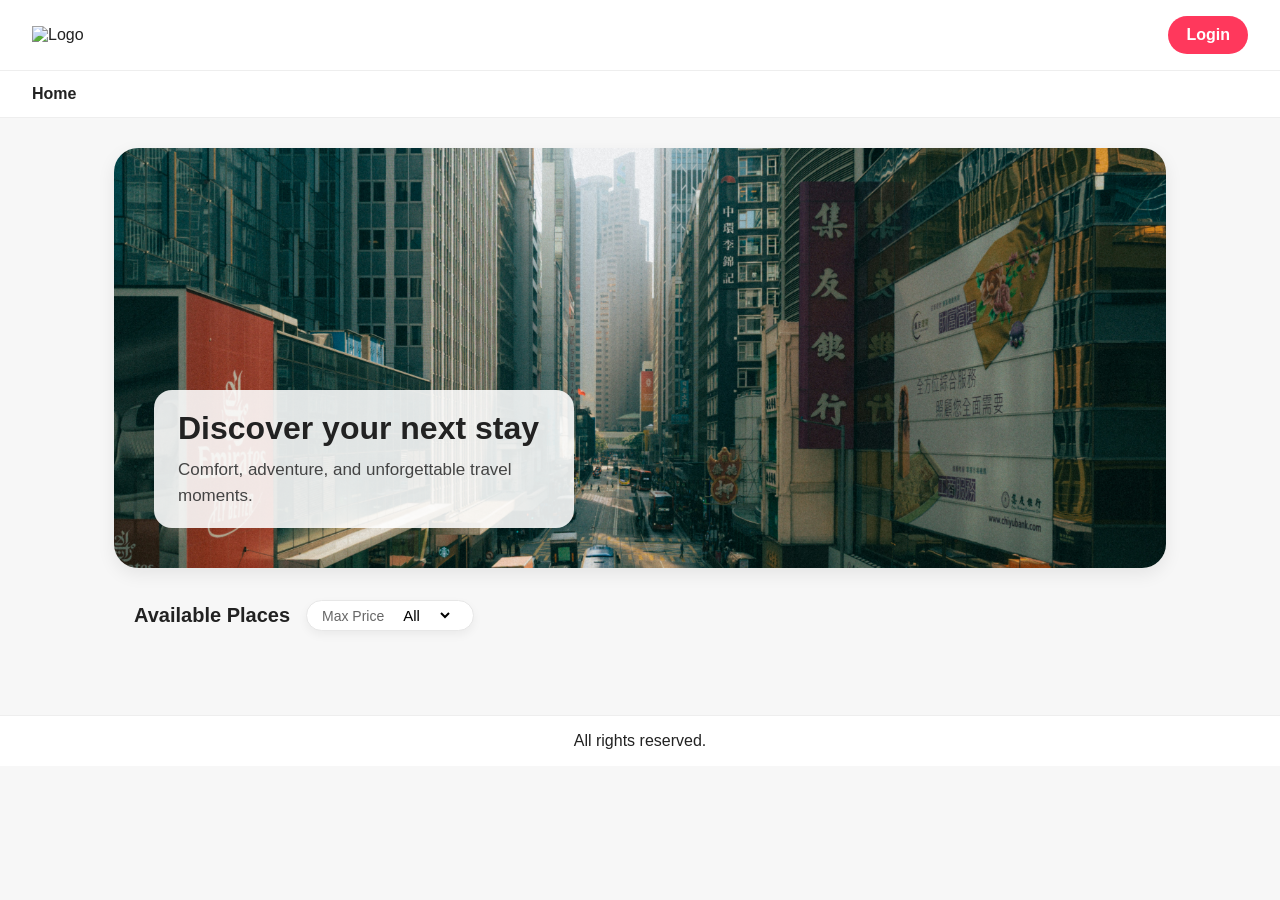
==== part4/index.html @ b3abed6b "adding part4" ====
<!-- index.html -->
<!DOCTYPE html>
<html lang="en">
<head>
    <meta charset="UTF-8">
    <meta name="viewport" content="width=device-width, initial-scale=1.0">
    <link rel="icon" href="icon.png">
    <title>List of Places</title>
    <link rel="stylesheet" href="styles.css">
</head>
<body>

    <header>
        <img src="logo.png" alt="Logo" class="logo">
        <a href="login.html" class="login-button" id="login-link">Login</a>
        <button id="logout-btn" style="display:none;">Logout</button>
    </header>

    <nav>
        <a href="index.html">Home</a>
    </nav>

    <main>
        <section class="hero-slider">
    <div class="slides">
        <div class="slide active">
            <img src="alex-safareli-VpXiFTUfkdE-unsplash.jpg" alt="Travel stay">
            <div class="slide-text">
                <h2>Discover your next stay</h2>
                <p>Comfort, adventure, and unforgettable travel moments.</p>
            </div>
        </div>

        <div class="slide">
            <img src="patrick-untersee-j3f1lwXBuAI-unsplash.jpg" alt="Remote travel">
            <div class="slide-text">
                <h2>Travel and stay connected</h2>
                <p>Perfect places for work, relaxation, and exploration.</p>
            </div>
        </div>

        <div class="slide">
            <img src="pic-article-02.jpg" alt="Unique experience">
            <div class="slide-text">
                <h2>Live unique travel experiences</h2>
                <p>From city escapes to peaceful retreats.</p>
            </div>
        </div>
    </div>
</section>

        <div class="filter-bar">
    <h2>Available Places</h2>

    <div class="filter-box">
        <span>Max Price</span>
        <select id="price-filter">
            <option value="all">All</option>
            <option value="10">$10</option>
            <option value="50">$50</option>
            <option value="100">$100</option>
        </select>
    </div>
</div>

<section id="places-list"></section>

        <section id="places-list"></section>
    </main>

    <footer>
        <p>All rights reserved.</p>
    </footer>

    <script src="scripts.js"></script>
</body>
</html>
---- part4/styles.css ----
* {
    box-sizing: border-box;
    margin: 0;
    padding: 0;
    font-family: Arial, sans-serif;
}

html, body {
    background-color: #f7f7f7;
    color: #222;

}


header {
    background-color: #fff;
    padding: 16px 32px;
    display: flex;
    justify-content: space-between;
    align-items: center;
    border-bottom: 1px solid #eee;
}

nav {
    background-color: #fff;
    padding: 14px 32px;
    border-bottom: 1px solid #eee;
}

nav a {
    color: #222;
    text-decoration: none;
    margin-right: 20px;
    font-weight: 600;
}

main {
    max-width: 1100px;
    margin: 30px auto;
    padding: 0 24px;
    flex: 1;
}

.logo {
    width: 110px;
    height: auto;
}

.login-button,
.details-button,
button,
#logout-btn {
    display: inline-block;
    background-color: #ff385c;
    color: #fff;
    text-decoration: none;
    border: none;
    border-radius: 999px;
    padding: 10px 18px;
    font-weight: 600;
    cursor: pointer;
}

.details-button:hover,
button:hover,
.login-button:hover,
#logout-btn:hover {
    background-color: #e31c5f;
}

.form,
#login-form {
    display: flex;
    flex-direction: column;
    max-width: 400px;
}

input,
textarea,
select {
    width: 100%;
    margin-bottom: 15px;
    padding: 10px 12px;
    border: 1px solid #ccc;
    border-radius: 10px;
    font-size: 15px;
}

textarea {
    min-height: 100px;
    resize: vertical;
}

.hero-slider {
    position: relative;
    width: 100%;
    margin: 0 0 32px;
    overflow: hidden;
    border-radius: 24px;
    background-color: #fff;
    box-shadow: 0 6px 18px rgba(0, 0, 0, 0.08);
}

.slides {
    display: flex;
    transition: transform 0.6s ease-in-out;
    height: 420px;
}

.slide {
    min-width: 100%;
    height: 100%;
    position: relative;
}

.slide img {
    width: 100%;
    height: 100%;
    object-fit: cover;
    display: block;
    background-color: #f2f2f2;
}

.slide-text {
    position: absolute;
    left: 40px;
    bottom: 40px;
    background: rgba(255, 255, 255, 0.88);
    padding: 20px 24px;
    border-radius: 18px;
    max-width: 420px;
}

.slide-text h2 {
    margin-bottom: 10px;
    font-size: 32px;
    color: #222;
}

.slide-text p {
    font-size: 17px;
    color: #444;
    line-height: 1.5;
}

#places-list {
    display: grid;
    grid-template-columns: repeat(auto-fit, minmax(280px, 1fr));
    justify-content: start;
    gap: 24px;
    margin-top: 24px;
}

.place-card {
    width: 320px;
    background: #fff;
    overflow: hidden;
    box-shadow: 0 6px 18px rgba(0, 0, 0, 0.08);
    transition: transform 0.2s ease, box-shadow 0.2s ease;
    margin: 20px;
    padding: 10px;
    border: 1px solid #ddd;
    border-radius: 10px;
}

.place-card:hover {
    transform: translateY(-6px);
    box-shadow: 0 12px 24px rgba(0, 0, 0, 0.12);
}

.place-card-image-wrap {
    width: 100%;
    height: 220px;
    overflow: hidden;
}

.place-card-image {
    width: 100%;
    height: 100%;
    object-fit: cover;
    display: block;
}

.place-card-body {
    padding: 18px;
}

.place-title {
    font-size: 20px;
    font-weight: 700;
    color: #222;
    margin-bottom: 8px;
}

.place-location {
    font-size: 14px;
    color: #777;
    margin-bottom: 10px;
}

.place-description {
    font-size: 14px;
    color: #444;
    line-height: 1.5;
    margin-bottom: 14px;
}

.place-price {
    margin-bottom: 14px;
}

.price-amount {
    font-size: 28px;
    font-weight: 800;
    color: #111;
}

.price-unit {
    font-size: 14px;
    color: #666;
    margin-left: 6px;
}

.place-details-card {
    background: #fff;
    border-radius: 24px;
    overflow: hidden;
    border: 1px solid #e7e7e7;
    box-shadow: 0 8px 20px rgba(0, 0, 0, 0.08);
    margin-bottom: 32px;
}

.place-details-card .place-card-image-wrap {
    width: 100%;
    height: 380px;
    overflow: hidden;
}

.place-details-card .place-card-body {
    padding: 28px;
}

.place-details-card .place-title {
    font-size: 36px;
    font-weight: 700;
    color: #222;
    margin-bottom: 10px;
}

.place-details-card .place-location {
    font-size: 18px;
    color: #666;
    margin-bottom: 14px;
}

.place-details-card .place-description {
    font-size: 18px;
    color: #444;
    line-height: 1.6;
    margin-bottom: 18px;
}

.place-details-card .price-amount {
    font-size: 42px;
    font-weight: 800;
    color: #111;
}

.place-details-card .price-unit {
    font-size: 20px;
    color: #666;
    margin-left: 8px;
}

#reviews {
    margin-top: 20px;
}

#reviews h2 {
    font-size: 32px;
    margin-bottom: 16px;
    color: #222;
}

.review-card {
    background: #fff;
    box-shadow: 0 4px 12px rgba(0, 0, 0, 0.06);
    margin: 20px;
    padding: 10px;
    border: 1px solid #ddd;
    border-radius: 10px;
}

.stars {
    color: #ffb400;
    font-size: 20px;
    letter-spacing: 2px;
    margin: 6px 0;
}

#add-review {
    margin: 20px;
    padding: 20px;

    background: #fff;
    border: 1px solid #ddd;
    border-radius: 10px;

    box-shadow: 0 4px 12px rgba(0, 0, 0, 0.06);
}

#add-review h2 {
    margin-bottom: 16px;
    font-size: 30px;
}

footer {
    background-color: #fff;
    color: #222;
    text-align: center;
    padding: 1rem;
    margin-top: 30px;
    border-top: 1px solid #eee;
}

.filter-bar {
    display: flex;
    justify-content: flex-start;
    align-items: center;
    gap: 16px;
    flex-wrap: wrap;
    margin: 30px 10px;
    padding: 0px 10px;
}

.filter-bar h2 {
    font-size: 20px;
    font-weight: 700;
}

.filter-box {
    display: flex;
    align-items: center;
    gap: 10px;
    background: #fff;
    padding: 0px 15px;
    border-radius: 999px;
    border: 1px solid #e7e7e7;
    box-shadow: 0 4px 10px rgba(0,0,0,0.05);
    
}

.filter-box span {
    padding: 0px 0px;
    font-size: 14px;
    color: #666;
    align-items: center;
    white-space: nowrap;
}

#price-filter {
    border: none;
    outline: none;
    background: transparent;
    font-weight: 100;
    cursor: pointer;
    margin: 5px;
    padding: 0;
}
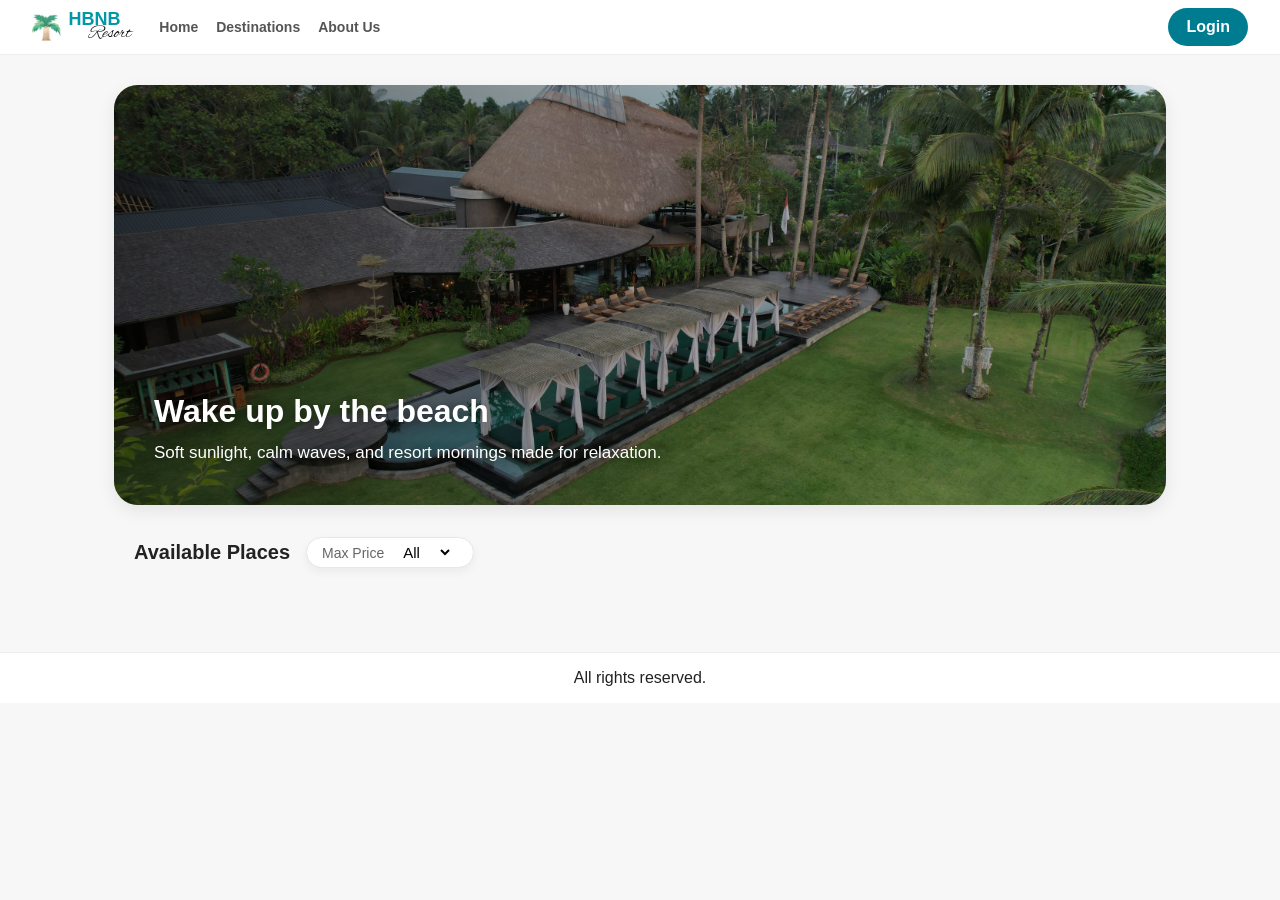
==== commit ebe95dd4: "forntend improvment" ====
--- a/part4/index.html
+++ b/part4/index.html
@@ -4,46 +4,77 @@
 <head>
     <meta charset="UTF-8">
     <meta name="viewport" content="width=device-width, initial-scale=1.0">
-    <link rel="icon" href="icon.png">
+    <link rel="icon" href="images/Palm%20HBNB.png">
     <title>List of Places</title>
+    <link href="https://fonts.googleapis.com/css2?family=Alex+Brush&display=swap" rel="stylesheet">
     <link rel="stylesheet" href="styles.css">
 </head>
 <body>
 
     <header>
-        <img src="logo.png" alt="Logo" class="logo">
-        <a href="login.html" class="login-button" id="login-link">Login</a>
-        <button id="logout-btn" style="display:none;">Logout</button>
+        <a href="index.html" class="brand" aria-label="Go to home page">
+            <img src="images/Palm%20HBNB.png" alt="Palm HBNB logo" class="logo">
+            <span class="brand-name"><span>HBNB</span><span class="brand-script">Resort</span></span>
+        </a>
+        <nav class="header-nav" aria-label="Primary navigation">
+            <a href="index.html">Home</a>
+            <a href="destinations.html">Destinations</a>
+            <a href="about.html">About Us</a>
+        </nav>
+        <div class="header-actions">
+            <a href="login.html" class="login-button" id="login-link">Login</a>
+            <button id="logout-btn" style="display:none;">Logout</button>
+        </div>
     </header>
-
-    <nav>
-        <a href="index.html">Home</a>
-    </nav>
 
     <main>
         <section class="hero-slider">
     <div class="slides">
         <div class="slide active">
-            <img src="alex-safareli-VpXiFTUfkdE-unsplash.jpg" alt="Travel stay">
+            <img src="images/antonio-araujo-Z76GWwaTCjQ-unsplash.jpg" alt="Travel stay">
             <div class="slide-text">
-                <h2>Discover your next stay</h2>
-                <p>Comfort, adventure, and unforgettable travel moments.</p>
+                <h2>Wake up by the beach</h2>
+                <p>Soft sunlight, calm waves, and resort mornings made for relaxation.</p>
             </div>
         </div>
 
         <div class="slide">
-            <img src="patrick-untersee-j3f1lwXBuAI-unsplash.jpg" alt="Remote travel">
+            <img src="images/marvin-meyer-8CDuHXff3zo-unsplash.jpg" alt="Remote travel">
             <div class="slide-text">
-                <h2>Travel and stay connected</h2>
-                <p>Perfect places for work, relaxation, and exploration.</p>
+                <h2>Let the sun slow you down</h2>
+                <p>Bright coastal stays with space to rest, breathe, and unwind.</p>
             </div>
         </div>
 
         <div class="slide">
-            <img src="pic-article-02.jpg" alt="Unique experience">
+            <img src="images/paolo-nicolello-2gOxKj594nM-unsplash.jpg" alt="Unique experience">
             <div class="slide-text">
-                <h2>Live unique travel experiences</h2>
-                <p>From city escapes to peaceful retreats.</p>
+                <h2>Resort days, peaceful nights</h2>
+                <p>Enjoy warm beaches, quiet rooms, and simple moments of comfort.</p>
+            </div>
+        </div>
+
+        <div class="slide">
+            <img src="images/datingscout-nLF1noQlg2o-unsplash.jpg" alt="Resort lounge">
+            <div class="slide-text">
+                <h2>Relax into every stay</h2>
+                <p>Open spaces, gentle light, and the easy feeling of a resort escape.</p>
+            </div>
+        </div>
+
+        <div class="slide">
+            <img src="images/dayana-brooke-dZbBlss3FyE-unsplash.jpg" alt="Scenic getaway">
+            <div class="slide-text">
+                <h2>Sunset starts here</h2>
+                <p>Beachside comfort for slow evenings, warm air, and quiet views.</p>
+            </div>
+        </div>
+
+        <div class="slide">
+            <img src="images/ran-berkovich-MtvmcxQY7EM-unsplash.jpg" alt="Modern resort stay">
+            <div class="slide-text">
+                <h2>Your calm coastal getaway</h2>
+                <p>Find resort stays designed for sun, sea, and total relaxation.</p>
             </div>
         </div>
     </div>
@@ -74,4 +105,4 @@
 
     <script src="scripts.js"></script>
 </body>
-</html>+</html>
--- a/part4/styles.css
+++ b/part4/styles.css
@@ -14,24 +14,144 @@
 
 header {
     background-color: #fff;
-    padding: 16px 32px;
-    display: flex;
-    justify-content: space-between;
-    align-items: center;
+    padding: 8px 32px;
+    display: flex;
+    align-items: center;
+    gap: 28px;
     border-bottom: 1px solid #eee;
 }
 
-nav {
-    background-color: #fff;
-    padding: 14px 32px;
-    border-bottom: 1px solid #eee;
-}
-
-nav a {
-    color: #222;
+.header-nav {
+    display: flex;
+    align-items: center;
+    gap: 18px;
+}
+
+.header-nav a {
+    color: #555;
     text-decoration: none;
-    margin-right: 20px;
+    font-size: 14px;
     font-weight: 600;
+}
+
+.header-nav a:hover {
+    color: #333;
+}
+
+.header-actions {
+    display: flex;
+    align-items: center;
+    justify-content: flex-end;
+    margin-left: auto;
+}
+
+.page-hero {
+    position: relative;
+    min-height: 360px;
+    overflow: hidden;
+    border-radius: 10px;
+    background: #eee;
+}
+
+.page-hero img {
+    width: 100%;
+    height: 360px;
+    object-fit: cover;
+    display: block;
+}
+
+.page-hero::after {
+    content: "";
+    position: absolute;
+    inset: 0;
+    background: linear-gradient(90deg, rgba(0, 0, 0, 0.58), rgba(0, 0, 0, 0.08));
+}
+
+.page-hero-text {
+    position: absolute;
+    left: 40px;
+    bottom: 36px;
+    z-index: 1;
+    max-width: 560px;
+    color: #fff;
+}
+
+.page-hero-text h1 {
+    font-size: 42px;
+    margin-bottom: 10px;
+}
+
+.page-hero-text p {
+    font-size: 18px;
+    line-height: 1.5;
+}
+
+.content-grid {
+    display: grid;
+    grid-template-columns: repeat(3, 1fr);
+    gap: 18px;
+    margin-top: 28px;
+}
+
+.info-card {
+    background: #fff;
+    border: 1px solid #e6e6e6;
+    border-radius: 10px;
+    overflow: hidden;
+    box-shadow: 0 6px 18px rgba(0, 0, 0, 0.06);
+}
+
+.info-card img {
+    width: 100%;
+    height: 190px;
+    object-fit: cover;
+    display: block;
+}
+
+.info-card div {
+    padding: 18px;
+}
+
+.info-card h2,
+.about-copy h2 {
+    font-size: 24px;
+    margin-bottom: 10px;
+}
+
+.info-card p,
+.about-copy p,
+.about-points p {
+    color: #555;
+    line-height: 1.6;
+}
+
+.about-layout {
+    display: grid;
+    grid-template-columns: 1.1fr 0.9fr;
+    gap: 28px;
+    margin-top: 28px;
+}
+
+.about-copy,
+.about-points article {
+    background: #fff;
+    border: 1px solid #e6e6e6;
+    border-radius: 10px;
+    padding: 24px;
+}
+
+.about-copy p + p {
+    margin-top: 14px;
+}
+
+.about-points {
+    display: grid;
+    gap: 14px;
+}
+
+.about-points h3 {
+    color: #007C91;
+    margin-bottom: 8px;
 }
 
 main {
@@ -41,9 +161,34 @@
     flex: 1;
 }
 
+.brand {
+    display: flex;
+    align-items: center;
+    gap: 8px;
+    text-decoration: none;
+}
+
 .logo {
-    width: 110px;
-    height: auto;
+    height: 27px;
+    width: auto;
+    display: block;
+}
+
+.brand-name {
+    color: #0097A7;
+    display: flex;
+    flex-direction: column;
+    font-size: 18px;
+    font-weight: 700;
+    line-height: 0.82;
+    white-space: nowrap;
+}
+
+.brand-script {
+    color: #000;
+    font-family: "Alex Brush", cursive;
+    font-weight: 400;
+    margin-left: 1.15em;
 }
 
 .login-button,
@@ -51,7 +196,7 @@
 button,
 #logout-btn {
     display: inline-block;
-    background-color: #ff385c;
+    background-color: #007C91;
     color: #fff;
     text-decoration: none;
     border: none;
@@ -65,7 +210,7 @@
 button:hover,
 .login-button:hover,
 #logout-btn:hover {
-    background-color: #e31c5f;
+    background-color: #006575;
 }
 
 .form,
@@ -91,6 +236,40 @@
     resize: vertical;
 }
 
+.rating-stars {
+    display: flex;
+    align-items: center;
+    gap: 8px;
+    margin-bottom: 18px;
+}
+
+.rating-star {
+    appearance: none;
+    background: transparent;
+    border: none;
+    border-radius: 0;
+    box-shadow: none;
+    padding: 0;
+    color: #d0d0d0;
+    font-size: 34px;
+    line-height: 1;
+    cursor: pointer;
+    min-width: auto;
+}
+
+.rating-star:hover,
+.rating-star.is-active {
+    color: #ffb400;
+    background: transparent;
+}
+
+.rating-star:focus,
+.rating-star:active {
+    background: transparent;
+    outline: none;
+    box-shadow: none;
+}
+
 .hero-slider {
     position: relative;
     width: 100%;
@@ -113,6 +292,13 @@
     position: relative;
 }
 
+.slide::after {
+    content: "";
+    position: absolute;
+    inset: 0;
+    background: linear-gradient(90deg, rgba(0, 0, 0, 0.58), rgba(0, 0, 0, 0.08));
+}
+
 .slide img {
     width: 100%;
     height: 100%;
@@ -125,29 +311,30 @@
     position: absolute;
     left: 40px;
     bottom: 40px;
-    background: rgba(255, 255, 255, 0.88);
-    padding: 20px 24px;
-    border-radius: 18px;
-    max-width: 420px;
+    z-index: 1;
+    padding: 0;
+    max-width: 560px;
+    color: #fff;
+    text-shadow: 0 2px 12px rgba(0, 0, 0, 0.45);
 }
 
 .slide-text h2 {
     margin-bottom: 10px;
     font-size: 32px;
-    color: #222;
+    color: #fff;
 }
 
 .slide-text p {
     font-size: 17px;
-    color: #444;
+    color: #fff;
     line-height: 1.5;
 }
 
 #places-list {
     display: grid;
-    grid-template-columns: repeat(auto-fit, minmax(280px, 1fr));
-    justify-content: start;
-    gap: 24px;
+    grid-template-columns: repeat(3, 320px);
+    justify-content: center;
+    gap: 16px;
     margin-top: 24px;
 }
 
@@ -157,10 +344,16 @@
     overflow: hidden;
     box-shadow: 0 6px 18px rgba(0, 0, 0, 0.08);
     transition: transform 0.2s ease, box-shadow 0.2s ease;
-    margin: 20px;
+    margin: 0;
     padding: 10px;
     border: 1px solid #ddd;
     border-radius: 10px;
+}
+
+@media (max-width: 720px) {
+    #places-list {
+        grid-template-columns: repeat(1, 320px);
+    }
 }
 
 .place-card:hover {
@@ -232,8 +425,13 @@
 
 .place-details-card .place-card-image-wrap {
     width: 100%;
-    height: 380px;
+    max-width: 640px;
+    height: 320px;
     overflow: hidden;
+    margin: 28px auto 0;
+    border-radius: 22px;
+    position: relative;
+    background: #f2f2f2;
 }
 
 .place-details-card .place-card-body {
@@ -258,6 +456,53 @@
     color: #444;
     line-height: 1.6;
     margin-bottom: 18px;
+}
+
+.place-gallery-track {
+    display: flex;
+    width: 100%;
+    height: 100%;
+    transition: transform 0.35s ease;
+}
+
+.place-gallery-slide {
+    min-width: 100%;
+    height: 100%;
+}
+
+.place-gallery-slide img {
+    width: 100%;
+    height: 100%;
+    object-fit: cover;
+    display: block;
+}
+
+.place-gallery-arrow {
+    position: absolute;
+    top: 50%;
+    transform: translateY(-50%);
+    width: 42px;
+    height: 42px;
+    border: none;
+    border-radius: 50%;
+    background: rgba(255, 255, 255, 0.92);
+    color: #222;
+    font-size: 24px;
+    line-height: 1;
+    display: flex;
+    align-items: center;
+    justify-content: center;
+    cursor: pointer;
+    box-shadow: 0 6px 16px rgba(0, 0, 0, 0.15);
+    z-index: 2;
+}
+
+.place-gallery-arrow.prev {
+    left: 14px;
+}
+
+.place-gallery-arrow.next {
+    right: 14px;
 }
 
 .place-details-card .price-amount {
@@ -366,4 +611,65 @@
     cursor: pointer;
     margin: 5px;
     padding: 0;
-}+}
+
+.add-review-btn {
+    display: block;      
+    margin-top: 10px;
+    width: fit-content;
+}
+
+@media (max-width: 768px) {
+    header {
+        padding: 8px 16px;
+        gap: 16px;
+        flex-wrap: wrap;
+    }
+
+    .header-nav {
+        order: 3;
+        width: 100%;
+        gap: 14px;
+    }
+
+    .header-actions {
+        margin-left: auto;
+    }
+
+    .brand {
+        gap: 6px;
+    }
+
+    .page-hero,
+    .page-hero img {
+        min-height: 300px;
+        height: 300px;
+    }
+
+    .page-hero-text {
+        left: 22px;
+        right: 22px;
+        bottom: 24px;
+    }
+
+    .page-hero-text h1 {
+        font-size: 34px;
+    }
+
+    .content-grid,
+    .about-layout {
+        grid-template-columns: 1fr;
+    }
+
+    .place-details-card .place-card-image-wrap {
+        max-width: min(100%, 430px);
+        height: 320px;
+        margin-top: 20px;
+    }
+
+    .place-gallery-arrow {
+        width: 36px;
+        height: 36px;
+        font-size: 20px;
+    }
+}
